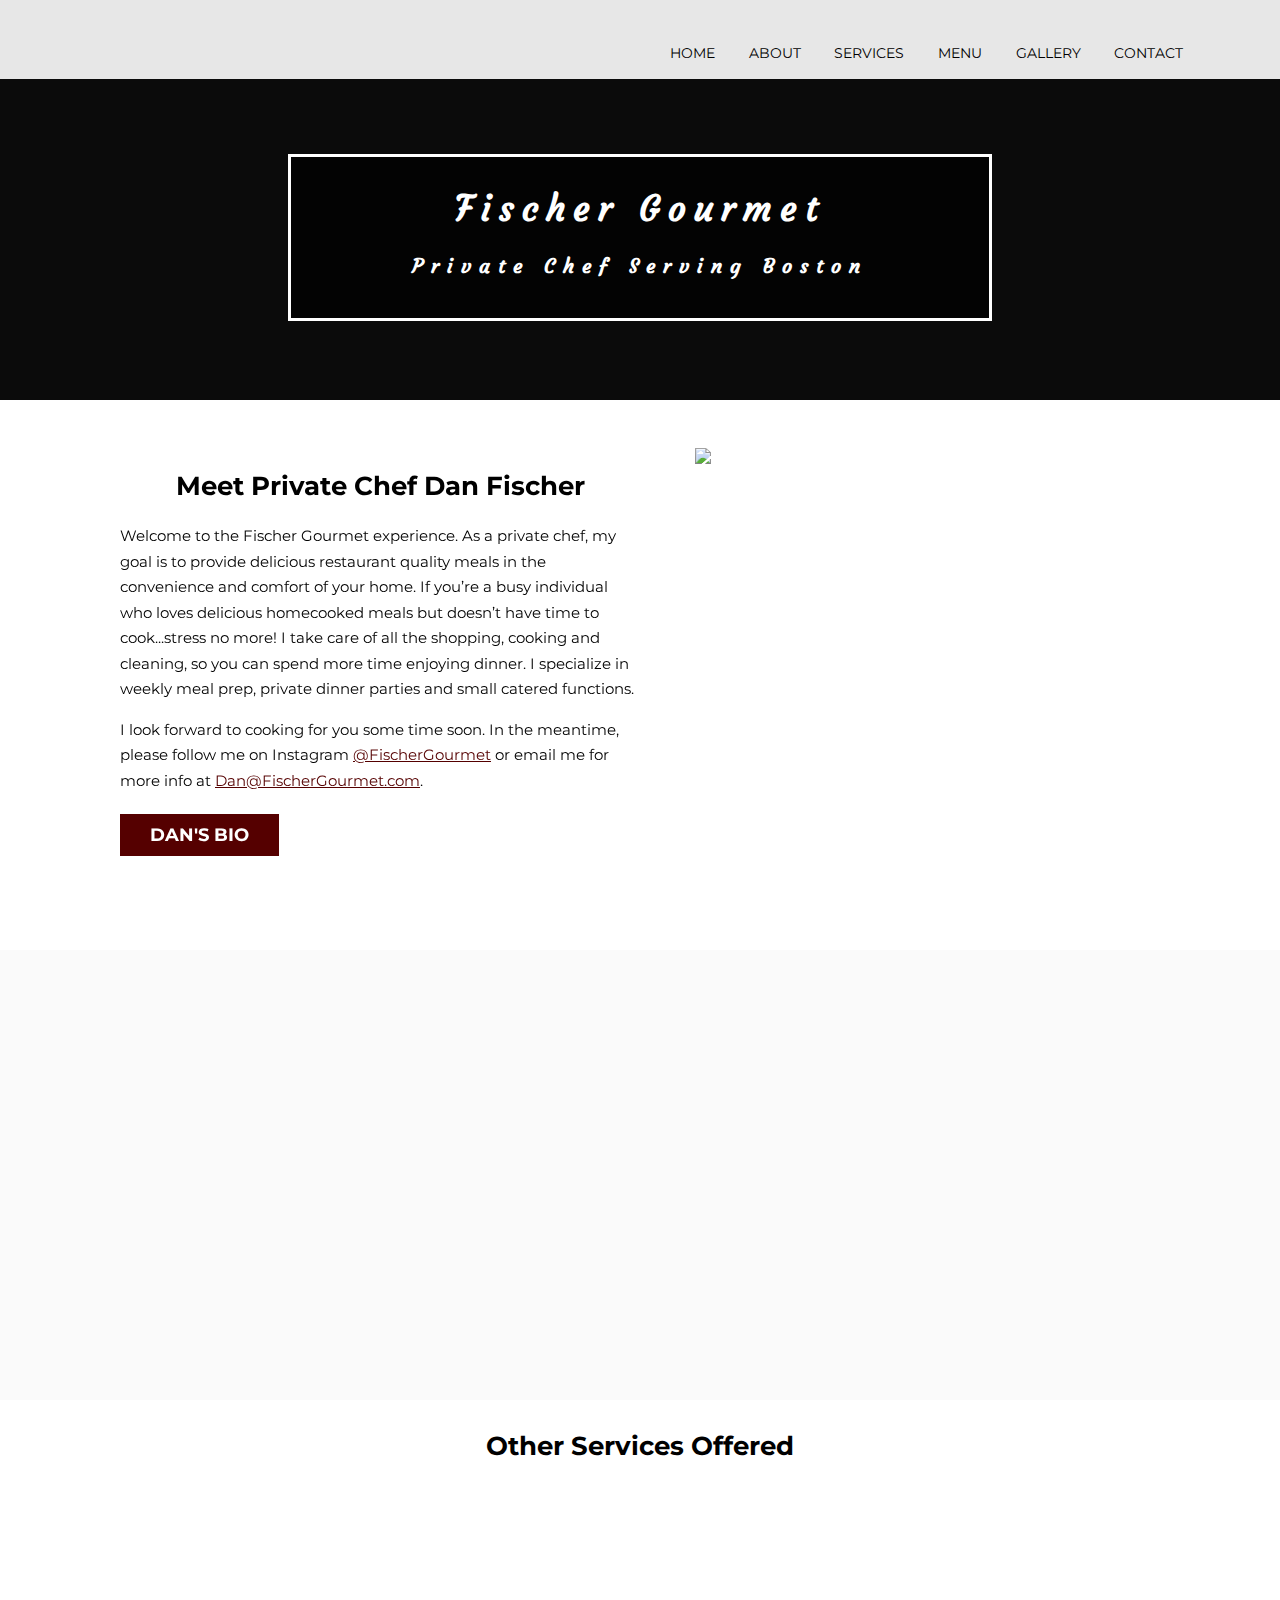
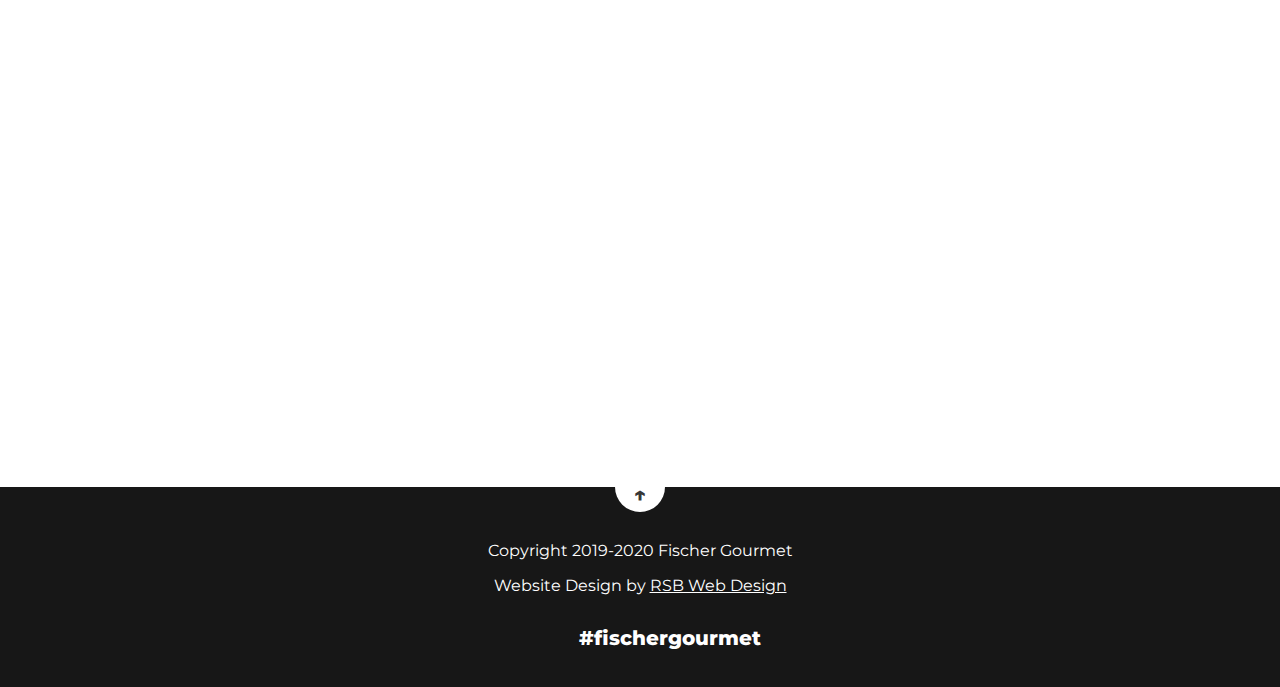
==== index.html @ 5a8fc55f "Add files via upload" ====
<!DOCTYPE html>
<html lang="en">
<head>
	<title>Fischer Gourmet | Boston Private Chef</title>
	<meta charset="UTF-8">
	<meta name="viewport" content="width=device-width, initial-scale=1.0">
	<meta http-equiv="X-UA-Compatible" content="ie=edge">
	<meta name="description" content="Chef Dan Fischer is a private chef from Boston. He offers in-home meal preparation, cooking classes, food demonstrations, lectures, and coaching. He prepares healthy, delicious recipes with minimal processed or refined ingredients." />
  <meta name="robots" content="index,folow" />
	<link rel="shortcut icon" href="img/fischer-gourmet-favicon.ico" type="image/x-icon">
  <link rel="icon" href="img/fischer-gourmet-favicon.ico" type="image/x-icon">
  <link rel="stylesheet" type="text/css" href="css/main.css">
	<link href="https://unpkg.com/aos@2.3.1/dist/aos.css" rel="stylesheet">
	<script src="js/jquery-3.2.1.min.js" type="text/javascript"></script>
	<script src="https://unpkg.com/aos@2.3.1/dist/aos.js"></script>
	<link href="https://fonts.googleapis.com/css?family=Courgette&display=swap" rel="stylesheet">
	<link href="https://fonts.googleapis.com/css?family=Montserrat&display=swap" rel="stylesheet">
	<link rel="stylesheet" href="https://use.fontawesome.com/releases/v5.4.1/css/all.css" integrity="sha384-5sAR7xN1Nv6T6+dT2mhtzEpVJvfS3NScPQTrOxhwjIuvcA67KV2R5Jz6kr4abQsz" crossorigin="anonymous">
	<!-- Global site tag (gtag.js) - Google Analytics -->
    <script async src="https://www.googletagmanager.com/gtag/js?id=UA-151964802-1"></script>
    <script>
       window.dataLayer = window.dataLayer || [];
       function gtag(){dataLayer.push(arguments);}
       gtag('js', new Date());

      gtag('config', 'UA-151964802-1');
    </script>
</head>
<body>
<header>
	<div class="container">
		<a href="http://www.fischergourmet.com" id="logo">Fischer Gourmet</a>
			<nav id="main-nav">
				<ul>
					<li><a href="http://www.fischergourmet.com">Home</a></li>
					<li><a href="about">About</a></li>
					<li><a href="services">Services</a></li>
					<li><a href="menu">Menu</a></li>
					<li><a href="gallery">Gallery</a></li>
					<li><a href="contact">Contact</a></li>
				</ul>
			</nav>
	</div>
	<span class="open-slide">
		<a href="#" onclick="openSlideMenu()"><i class="fa fa-bars"></i></a>
	</span>

	<div id="side-menu" class="side-nav">
		<a href="#" class="btn-close" onclick="closeSlideMenu()">&times;</a>
		<a href="http://www.fischergourmet.com">Home</a>
		<a href="about">About</a>
		<a href="services">Services</a>
		<a href="menu">Menu</a>
		<a href="gallery">Gallery</a>
		<a href="contact">Contact</a>
	</div>
</header>
<section class="landing" id="main">
		<div class="landing-inner">
			<h1 class="title">Fischer Gourmet<br><span>Private Chef Serving Boston</span></h1>
		    </div>
		</div>
</section>
<section class="main-container">
		<div class="row">
			<div class="col-7 aos-init aos-animate" id="text-main" data-aos="fade-right" data-aos-duration="800"><h2>Meet Private Chef Dan Fischer</h2>
			<p>Welcome to the Fischer Gourmet experience. As a private chef, my goal is to provide delicious restaurant quality meals in the convenience and comfort of your home. If you’re a busy individual who loves delicious homecooked meals but doesn’t have time to cook...stress no more! I take care of all the shopping, cooking and cleaning, so you can spend more time enjoying dinner. I specialize in weekly meal prep, private dinner parties and small catered functions.</p>
				<p>I look forward to cooking for you some time soon. In the meantime, please follow me on Instagram <a href="https://www.instagram.com/fischer_gourmet/" class="email" target="_blank">@FischerGourmet</a> or email me for more info at <a href="mailto:dan@fischergourmet.com" class="email">Dan@FischerGourmet.com</a>.</p><p class="personalized" class="email"><a class="btn" href="about.html">Dan's Bio</a></p>
			</div>
			<div class="col-5 aos-init aos-animate" id="img-main" data-aos="fade-left" data-aos-duration="800"><img src="img/dan-fischer-chef-pic.jpg" alt="chef dan fischer"></div>
		</div>
</section>
<section class="main-container main-personalized">
		<div class="row">
			<div class="col-7 menu aos-init aos-animate" id="text-main" data-aos="fade-right" data-aos-duration="800"><h2>Meal Prep</h2>
				<p class="personalized-info">Don’t have much time to cook? Tired of ordering takeout or eating unhealthy fast food? Trying to avoid processed or frozen foods loaded in preservatives? I’ll take care of the shopping, cooking and cleaning for you!</p>
			 <p class="personalized"><a class="btn" href="services.html">Learn More</a></p>
			</div>
			<div class="col-5 aos-init aos-animate" id="img-main" data-aos="fade-left" data-aos-duration="800"><img src="/img/fischer-gourmet-meal-prep-image.jpg" class="img-responsive" alt="meal prep services image"></div>
		</div>
</section>
<div class="services-header"><h2>Other Services Offered</h2></div>
<section class="container" id="services">
		<div class="row">
			<div class="col-6 aos-init aos-animate" data-aos="fade-right" data-aos-duration="800"><div class="card mb-4 shadow-sm">
                <div class="card-img-top left-pic" data-holder-rendered="true"></div>
                <div class="card-body">
                  <h3>Private Dinners</h3>
                  <p class="card-text">Planning an intimate dinner at home to celebrate a birthday or anniversary? Having a small get together with friends or family? Treating your employees to a company BBQ or office party? Let me take care of all the cooking for you!</p>
                    <div class="btn-group">
                      <a class="btn" href="services.html">Learn More</a>
                    </div>
                </div>
              </div>
            </div>
			<div class="col-6 aos-init aos-animate" data-aos="fade-left" data-aos-duration="800"><div class="card mb-4 shadow-sm">
                <div class="card-img-top right-pic" data-holder-rendered="true"></div>
                <div class="card-body">
                  <h3>Cooking Classes</h3>
                  <p class="card-text">Interested in preparing your own delicious home cooked dinners? Trying to eat healthier, or trying to lose weight? Ever wanted to know how to make pizza from scratch in your very own kitchen? Let me be your teacher!</p>
                    <div class="btn-group">
                      <a class="btn" href="services.html">Learn More</a>
                  </div>
                </div>
              </div>
            </div>
          </div>
</section>
<footer id="footer" class="mast">
          <div class="back-to-top-link"><a href="#top"><span style='font-size:20px;'>&#8593;</span><span class="arrow"></span></a></div>
          <div class="footer-content">
				<p class="text-xxl">Copyright 2019-2020 Fischer Gourmet</p>
				<p class="text-xxl">Website Design by <a href="http://www.rsbwebdesign.com">RSB Web Design</a></p>
		  </div>
		    <div class="icons">
			<p><a href="https://www.instagram.com/fischer_gourmet/" target="_blank"><i class="fab fa-instagram bounce-top"></i></a><a href="mailto:dan@fischergourmet.com" target="_blank"><i class="fas fa-envelope bounce-top"></i></a><a href="https://www.instagram.com/explore/tags/fischergourmet/" target="_blank" class="span"><span>#fischergourmet</span></a></p>
			</div>
</footer>
<script>

function openSlideMenu() {
	document.getElementById('side-menu').style.width='250px';
	document.getElementById('main').style.marginRight='250px';
}

function closeSlideMenu() {
	document.getElementById('side-menu').style.width='0';
	document.getElementById('main').style.marginRight='0';
}

</script>
<script>
  AOS.init();
</script>
</body>
</html>
---- css/main.css ----
* {
  box-sizing: border-box;
}

html, body {
  margin: 0;
  font-family: 'Montserrat', sans-serif;
  color: #ffffff;
  background: #171717;
  overflow: auto;
  overflow-x: hidden;
}

header {
  width: 100%;
  position: absolute;
  z-index: 3;
  background-color: rgba(255,255,255,0.9);
}

header nav {
  float: right;
  margin-right: 5em;
}

nav {
  position: relative;
  display: block;
}

div .container {
  margin: 0 auto;
  width: 90%;
  max-width: 1600px;
}

/* Main Menu */
#main-nav a {
  font-family: 'Montserrat', sans-serif;
  text-transform: uppercase;
  font-weight: 400;
  color: #000;
  font-size: 0.875em;
  text-decoration: none;
  padding: 1em 1.2em;
  margin-top: 1em;
  display: block;
  -webkit-transition: all 0.3s ease-in-out;
  -moz-transition: all 0.3s ease-in-out;
  -o-transition: all 0.3s ease-in-out;
  transition: all 0.3s ease-in-out;
  border-bottom: 3px solid transparent; 
}

#main-nav ul {
  display: block;
  list-style: none;
}

#main-nav li {
  float: left;
  display: block;
}

#main-nav a:hover {
  color: #f04;
}

#logo {
  display: block;
  text-indent: -9999em;
  width: 80%;
  height: 100px;
  background: url(../img/fischer-gourmet-main-logo-v2.png) no-repeat;
  margin: 0.9375em 0 0.9375em 5em;
  float: left;
  position: absolute;
  -webkit-transition: all 0.2s ease-in-out;
  -moz-transition: all 0.2s ease-in-out;
  -o-transition: all 0.2s ease-in-out;
  transition: all 0.2s ease-in-out;
}

/* Side Menu */ 
.open-slide {
  display: none;
}

.side-nav {
  display: none;
}

/* Section */
.landing {
  position: relative;
  background-image: url('../img/fischer-gourmet-hero-banner-catering-services.jpg') !important;
  background-size: cover;
  background-position: center;
  background-repeat: no-repeat;
  background-attachment: fixed;
  height: 400px;
}

.landing-inner {
  position: absolute;
  top: 0;
  left: 0;
  width: 100%;
  height: 100%;
  background: rgba(0,0,0,0.5);
  text-align: center;
  padding-top: 90px;
}

.landing h1 {
  font-size: 35px;
  padding: 2%;
  font-family: 'Courgette', cursive;
  line-height: 1.5em;
  border: 3px solid;
  border-color: #ffffff;
  background-color: rgba(0, 0, 0, 0.7);
  max-width: 55%;
  margin: auto;
  margin-top: 5%;
  letter-spacing: 8px;
}

.landing img {
  width: 45%;
}

.landing p {
  font-size: 25px;
  padding: 0px 25px 35px;
  margin: 10px auto;
  width: 65%;
}

.landing a {
  color: #ffffff;
}

.fab, .fas {
  padding: 0 15px;
  font-size: 50px;
}

/* About Me */
section.main-container {
  background-color: #ffffff;
  border: none;
  padding: 3em 5%;
  height: 550px;
}

.email {
    color: #550000;
}

.row {
  clear: both;
  max-width: 1040px;
  margin: 0 auto;
}

.services-header {
  text-align: center;
  color: #000000;
  background-color: #ffffff;
}

.services-header h2 {
  font-size: 26px;
  padding-top: 30px;
  margin: 0;
  font-family: 'Montserrat', sans-serif;
}

#services {
  background-color: #ffffff;
  border: none;
  padding: 0 5% 2%;
  justify-content: center;
  display: flex;
}

#services .row {
  display: flex;
  -ms-flex-wrap: wrap;
  flex-wrap: wrap;
  margin-right: -15px;
  margin-left: -15px;
}

.mb-4, .my-4 {
  margin-bottom: 1.5rem!important;
}

.card {
  position: relative;
  display: -ms-flexbox;
  display: flex;
  -ms-flex-direction: column;
  flex-direction: column;
  min-width: 0;
  word-wrap: break-word;
  background-color: #fff;
  background-clip: border-box;
  border-radius: .25rem;
  margin: 10%;
  box-shadow: 0 3px 6px rgba(0,0,0,0.2);
}

.card-img-top {
  width: 100%;
  display: block;
  border-top-left-radius: calc(.25rem - 1px);
  border-top-right-radius: calc(.25rem - 1px);
}

.card-img-top.right-pic {
  background-image: url('../img/fischer-gourmet-baking-bread-cooking-classes.jpg') !important;
  height: 250px; 
  position: relative;
  background-size: cover;
  background-position: center;
  background-repeat: no-repeat;
}

.card-img-top.left-pic {
  background-image: url('../img/fischer-gourmet-meal-prep-services.jpg') !important;
  height: 250px; 
  position: relative;
  background-size: cover;
  background-position: center;
  background-repeat: no-repeat;

}

.card-body {
  -ms-flex: 1 1 auto;
  flex: 1 1 auto;
  padding: 1.25rem;
  font-size: 15px;
  color: #000000;
}

.card-body h3 {
  text-align: center;
  font-family: 'Montserrat', sans-serif;
}

.card-text {
  text-align: center;
}

.btn-group {
  margin: 30px 0;
}

.btn {
  color: #ffffff;
  border-color: #550000;
  font-weight: 700;
  font-size: 18px;
  font-family: 'Montserrat', sans-serif;
  background-color: #550000;
  text-transform: uppercase;
  text-decoration: none;
  cursor: pointer;
  padding: 10px 30px;
}

.btn:hover {
  background-color: #7d0505;
  border-color: #7d0505;
}

.personalized-info {
  text-align: left;
}

.personalized {
  margin: 30px 0;
  text-align: left;
}

.col-7 {
  width: 50%;
  height: 300px;
  background-color: #ffffff;
  float: left;
  margin: 0 3% 0 0;
  list-style: none;
  position: relative;
}

section.main-container.main-personalized {
  background-color: #fafafa;
  height: 450px;
}

.main-personalized #text-main {
  background-color: #fafafa;
}

.main-personalized #img-main {
  background-color: #fafafa;
}

#text-main {
  color: #000000;
  text-align: center;
  font-size: 24px;
}

#text-main h2 {
  font-size: 26px;
  font-family: 'Montserrat', sans-serif;
}

#text-main p {
  font-size: 15px;
  line-height: 1.7em;
  text-align: left;
}

.col-5 {
  width: 45%;
  height: 300px;
  background-color: #ffffff;
  float: left;
  list-style: none;
  position: relative;
}

.col-6 {
  width: 50%;
  text-align: center;
}

#img-main img {
  width: 90%;
  display: block;
  margin: auto;
}

#img-main img.img-responsive {
  width: 95%;
  display: block;
  margin: auto;
}

/* Footer */
footer {
  display: block;
  min-height: 200px;
}

footer a {
  color: #ffffff;
}

#footer {
  width: 100%;
  background-color: #171717;
  position: relative;
}

.back-to-top-link {
  display: block;
  z-index: 100;
  background-color: #fff;
  width: 50px;
  height: 50px;
  -webkit-box-sizing: border-box;
  -moz-box-sizing: border-box;
  box-sizing: border-box;
  -webkit-border-radius: 50%;
  border-radius: 50%;
  position: absolute;
  left: 50%;
  margin-left: -25px;
  top: -25px;
  padding-top: 2px;
}

.back-to-top-link a {
  display: block;
  font-weight: 600;
  letter-spacing: 2px;
  font-size: 9px;
  text-transform: uppercase;
  text-align: center;
  line-height: 1;
  color: #363636;
  padding-left: 2px;
  padding-top: 20px;
  text-decoration: none;
}

.back-to-top-link a .arrow {
  display: block;
  text-align: center;
  width: 16px;
  margin: 0 auto 4px;
}

.mast {
  text-align: center;
  font-family: 'Montserrat', sans-serif;
}

.footer-content {
  padding-top: 3%;
}

.fab, .fas {
  font-size: 35px;
}

span {
  font-size: 20px;
  font-weight: 800;
}

.span {
  text-decoration: none;
}

@media screen and (min-width: 1500px) and (max-width: 2200px) {
  .landing h1 {
    margin-top: 3%;
  }
}

@media screen and (max-width: 1024px) {
.landing h1 {
  font-size: 40px;
 }
}

@media screen and (min-width: 769px) and (max-width: 992px) {
#logo {
  width: 30%;
  background-size: 200px 70px;
  margin-left: 2em;
  }
}

@media screen and (max-width: 768px) {
.open-slide {
  display: block;
  float: right;
  padding-top: 1.6em;
  margin-right: 2em;
}

.side-nav {
  display: block;
  height: 100%;
  width: 0;
  position: fixed;
  z-index: 1;
  top: 0;
  right: 0;
  background-color: #fff;
  opacity: 1;
  overflow-x: hidden;
  padding-top: 60px;
  -webkit-transition: 0.5s;
  -moz-transition: 0.5s;
  -o-transition: 0.5s;
  transition: 0.5s;
}

 .side-nav a {
  padding: 10px 10px 10px 30px;
  text-transform: uppercase;
  text-decoration: none;
  font-size: 18px;
  color: #000000;
  display: block;
  -webkit-transition: 0.3s;
  -moz-transition: 0.3s;
  -o-transition: 0.3s;
  transition: 0.3s;
}

.side-nav a:hover {
  color: #f04;
}

.side-nav .btn-close {
  position: absolute;
  top: 0;
  right: 22px;
  font-size: 36px;
  margin-left: 50px;
}

#main {
  transition: margin-right 0.5s;
  overflow: hidden;
  padding: 20px;
}

#main-nav {
  display: none;
}

#logo {
  display: block;
  width: 30%;
  background-size: 230px 50px;
  margin-left: 2em;
}

.landing h1 {
  font-size: 30px;
}

.landing p {
  font-size: 20px;
  width: 80%;
}

.fa {
    padding-bottom: 20px;
}

i.fa.fa-bars {
    color: #000000;
}

.fab, .fas {
  font-size: 35px;
}
/*section.main-container {
  min-height: 700px;
}*/
section.main-container.main-personalized {
  min-height: 400px;
}
}

@media screen and (max-width: 768px) {
section.main-container {
    height: 635px;
 }
}

@media screen and (max-width: 650px) {
#logo {
  width: 70%;
  background-size: 250px 50px;
}

.landing {
  height: 300px;
  overflow: auto;
}

.landing-inner {
  height: 100%;
}

.landing span.title {
  font-size: 40px;
  width: 60%;
}

.landing img {
  width: 80%;
}

.landing h1 {
  font-size: 25px;
}

.landing p {
  width: 85%;
  font-size: 16px;
  }
}

@media screen and (max-width: 425px) {
#logo {
  width: 70%;
  background-size: 225px 50px;
}

#main {
  width: 100%;
}

.landing {
  overflow: auto;
}

.landing-inner {
  height: inherit;
  padding-top: 65px;
}

.landing h1 {
  font-size: 18px;
  margin-top: 70px;
  max-width: 75%;
}

.title span {
  font-size: 15px;
}

section.main-container {
  min-height: 1020px;
  padding-top: 2em;
}

section.main-container.main-personalized {
  min-height: 700px;
}

.col-7 {
  width: 100%;
  height: 600px;
}

.col-7.menu {
  height: 325px;
}

.col-5 {
  width: 100%;
}

#img-main img {
    width: 100%;
}

.col-6 {
  width: 100%;
}

.footer-content {
    padding-top: 7%;
}

.fab, .fas {
  font-size: 30px;
 }
}

@media screen and (max-width: 375px) {
#logo {
  width: 70%;
  background-size: 200px 50px;
}

.landing {
    background-size: cover;
    height: 300px;
}

section.main-container {
  min-height: 1045px;
}

section.main-container.main-personalized {
  min-height: 650px;
}

.col-7 {
  height: 650px;
}

.col-5 {
  height: 290px;
}

.fab, .fas {
  font-size: 25px;
  }
}

@media screen and (max-width: 325px) {
section.main-container {
  min-height: 1115px;
}
.col-7 {
  height: 720px;
}
 .col-7.menu {
  height: 360px;
}
 .col-5 {
    height: 250px;
 }
}

/**
 * ----------------------------------------
 * animation bounce
 * ----------------------------------------
 */

.bounce-top:hover {
  cursor: pointer;
  animation-name: bounce;
  -moz-animation-name: bounce;
  -webkit-animation-duration: 1s;
  animation-duration: 1s;
  -webkit-animation-fill-mode: both;
  animation-fill-mode: both;
  -webkit-animation-timing-function: ease-in-out;
  animation-timing-function: ease-in-out;
  animation-iteration-count: 1;
  -webkit-animation-iteration-count: 1;
}

@keyframes bounce {
  0%, 100%, 20%, 50%, 80% {
    -webkit-transform: translateY(0);
    -ms-transform:     translateY(0);
    transform:         translateY(0)
  }
  40% {
    -webkit-transform: translateY(-30px);
    -ms-transform:     translateY(-30px);
    transform:         translateY(-30px)
  }
  60% {
    -webkit-transform: translateY(-15px);
    -ms-transform:     translateY(-15px);
    transform:         translateY(-15px)
  }
}
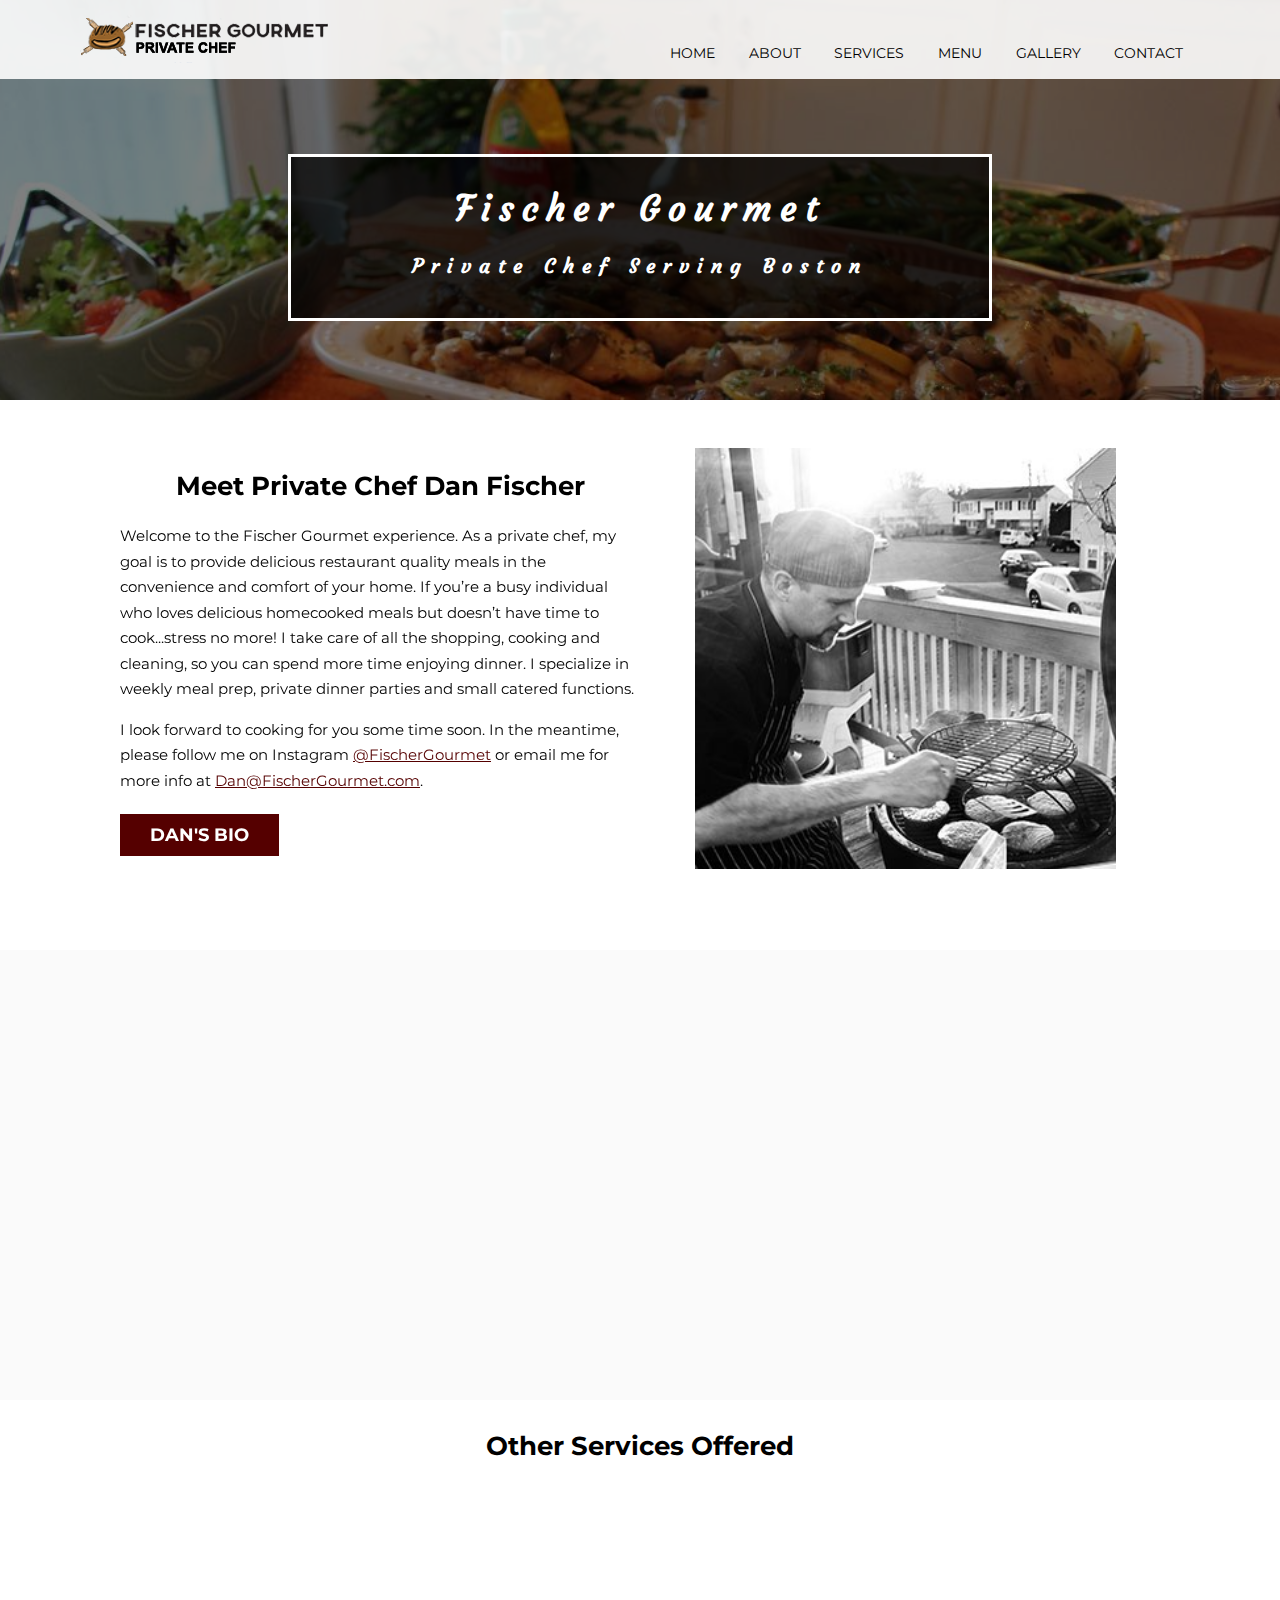
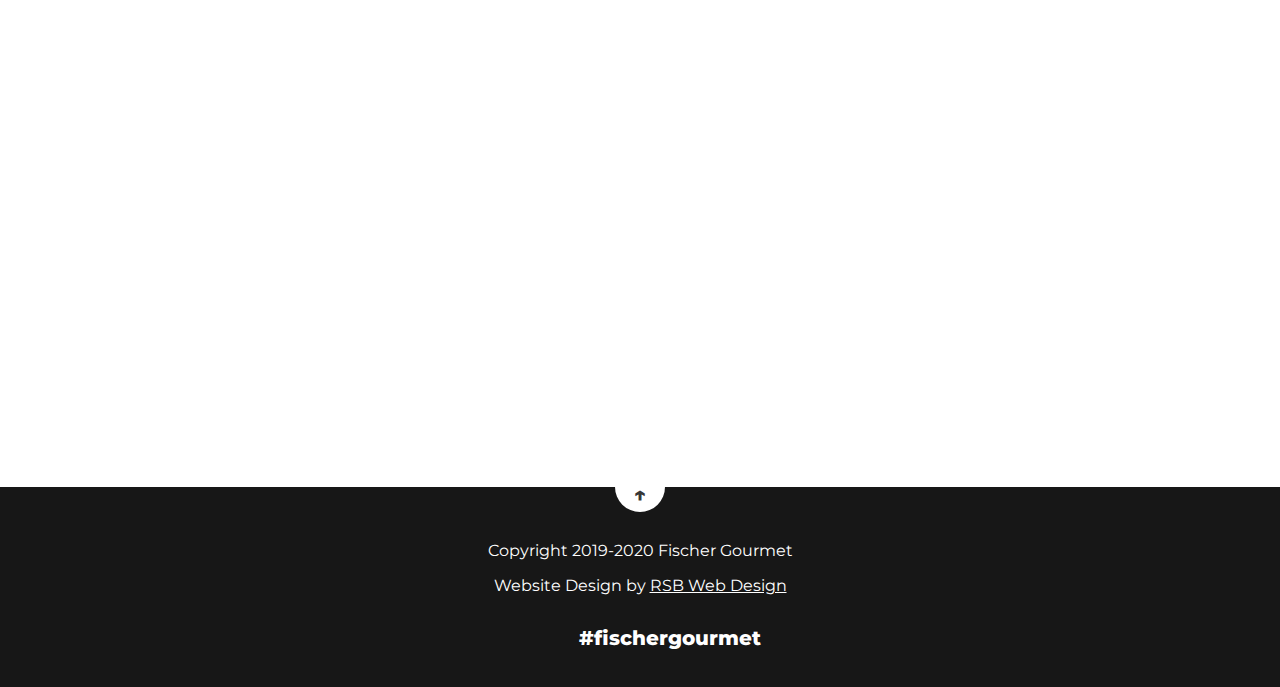
==== commit 74d8ae5c: "Update index.html" ====
--- a/index.html
+++ b/index.html
@@ -29,10 +29,10 @@
 <body>
 <header>
 	<div class="container">
-		<a href="http://www.fischergourmet.com" id="logo">Fischer Gourmet</a>
+		<a href="https://robertb1982.github.io/FischerGourmet/" id="logo">Fischer Gourmet</a>
 			<nav id="main-nav">
 				<ul>
-					<li><a href="http://www.fischergourmet.com">Home</a></li>
+					<li><a href="https://robertb1982.github.io/FischerGourmet/">Home</a></li>
 					<li><a href="about">About</a></li>
 					<li><a href="services">Services</a></li>
 					<li><a href="menu">Menu</a></li>
